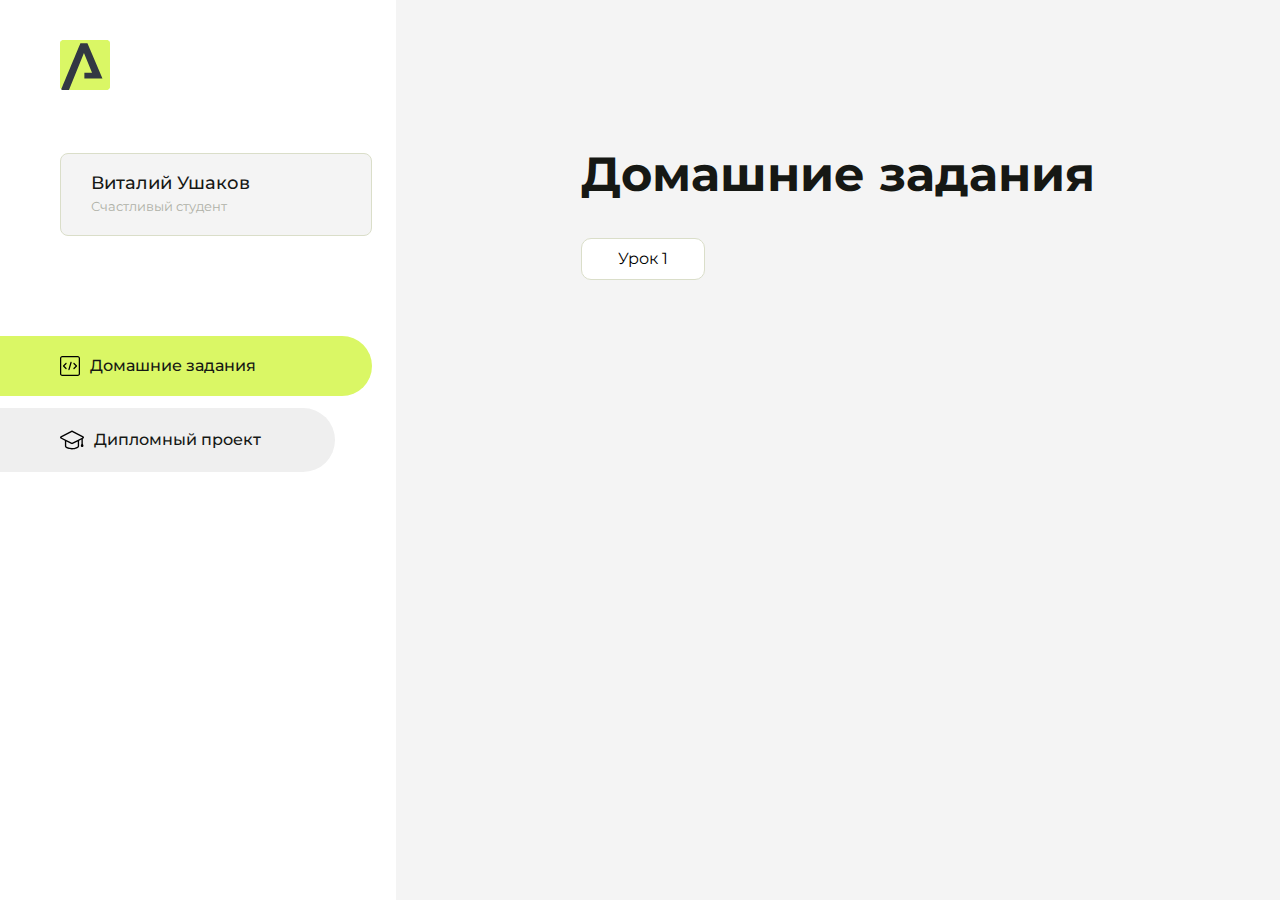
==== index.html @ 8405f56c "Add files via upload" ====
<!DOCTYPE html>
<html lang="en">
<head>
    <meta charset="UTF-8">
    <meta name="viewport" content="width=device-width, initial-scale=1.0">
    <title>Домашняя работа</title>
    <link rel="shortcut icon" href="src/logo.ico" type="image/x-icon">
    <link rel="preconnect" href="https://fonts.googleapis.com">
    <link rel="preconnect" href="https://fonts.gstatic.com" crossorigin>
    <link href="https://fonts.googleapis.com/css2?family=Montserrat:wght@400;500;700&family=Rubik:wght@500&display=swap"
          rel="stylesheet">
    <link rel="stylesheet" href="src/style.css">
</head>
<body id="body">
<div class="overlay" id="overlay"></div>
<div class="layout">
    <div class="burger" id="burger">
        <svg viewBox="0 0 24 24" fill="none" xmlns="http://www.w3.org/2000/svg">
            <g id="SVGRepo_bgCarrier" stroke-width="0"></g>
            <g id="SVGRepo_tracerCarrier" stroke-linecap="round" stroke-linejoin="round"></g>
            <g id="SVGRepo_iconCarrier">
                <path d="M4 18L20 18" stroke="#DAF765" stroke-width="2" stroke-linecap="round"></path>
                <path d="M4 12L20 12" stroke="#DAF765" stroke-width="2" stroke-linecap="round"></path>
                <path d="M4 6L20 6" stroke="#DAF765" stroke-width="2" stroke-linecap="round"></path>
            </g>
        </svg>
    </div>
    <aside class="sidebar" id="sidebar">
        <div class="sidebar__inner">
            <div class="logo">
                <svg width="50" height="50" viewBox="0 0 50 50" fill="none" xmlns="http://www.w3.org/2000/svg">
                    <g clip-path="url(#clip0_513_74730)">
                        <path d="M46.17 -0.257004H3.83C1.57281 -0.257004 -0.257 1.57281 -0.257 3.83V46.17C-0.257 48.4272 1.57281 50.257 3.83 50.257H46.17C48.4272 50.257 50.257 48.4272 50.257 46.17V3.83C50.257 1.57281 48.4272 -0.257004 46.17 -0.257004Z"
                              fill="#DAF765"/>
                        <path d="M24.375 38.4H42.461L27.441 3.1585H20.4355C20.4355 3.1585 6.7895 35.881 1.1945 49.294C2.015 50.0275 3.0945 50.257 3.6945 50.257H8.8445L23.954 13.07L32.0465 32.8285H24.375V38.4Z"
                              fill="#323843"/>
                    </g>
                    <defs>
                        <clipPath id="clip0_513_74730">
                            <rect width="50" height="50" fill="white"/>
                        </clipPath>
                    </defs>
                </svg>
            </div>
            <div class="sidebar__user">
                <div class="sidebar__name">Виталий Ушаков</div>
                <div class="sidebar__text">Счастливый студент</div>
            </div>
            <div class="sidebar__tabs">
                <div class="sidebar__item">
                    <button class="sidebar__button active" id="tasks">
                        <svg xmlns="http://www.w3.org/2000/svg" width="20" height="20" viewBox="0 0 20 20" fill="none">
                            <g clip-path="url(#clip0_704_74543)">
                                <path d="M17.7083 20H2.29167C1.0275 20 0 18.9725 0 17.7083V2.29167C0 1.0275 1.0275 0 2.29167 0H17.7083C18.9725 0 20 1.0275 20 2.29167V17.7083C20 18.9725 18.9725 20 17.7083 20ZM2.29167 1.25C1.7175 1.25 1.25 1.7175 1.25 2.29167V17.7083C1.25 18.2825 1.7175 18.75 2.29167 18.75H17.7083C18.2825 18.75 18.75 18.2825 18.75 17.7083V2.29167C18.75 1.7175 18.2825 1.25 17.7083 1.25H2.29167Z"
                                      fill="black"/>
                                <path d="M6.04167 13.125C5.88167 13.125 5.72167 13.0642 5.6 12.9417L3.1 10.4417C2.85583 10.1975 2.85583 9.80167 3.1 9.5575L5.6 7.0575C5.84417 6.81333 6.24 6.81333 6.48417 7.0575C6.72833 7.30167 6.72833 7.6975 6.48417 7.94167L4.42583 10L6.48417 12.0583C6.72833 12.3025 6.72833 12.6983 6.48417 12.9425C6.36167 13.0642 6.20167 13.125 6.04167 13.125Z"
                                      fill="black"/>
                                <path d="M8.95833 14.1667C8.9 14.1667 8.84 14.1583 8.78167 14.1417C8.45083 14.0442 8.26083 13.6967 8.35833 13.3658L10.4417 6.28251C10.5392 5.95084 10.8892 5.76417 11.2175 5.85917C11.5483 5.95667 11.7383 6.30417 11.6408 6.63501L9.5575 13.7183C9.47833 13.9908 9.22833 14.1667 8.95833 14.1667Z"
                                      fill="black"/>
                                <path d="M13.9583 13.125C13.7983 13.125 13.6383 13.0642 13.5167 12.9417C13.2725 12.6975 13.2725 12.3017 13.5167 12.0575L15.575 9.99916L13.5167 7.94083C13.2725 7.69666 13.2725 7.30083 13.5167 7.05666C13.7608 6.81249 14.1567 6.81249 14.4008 7.05666L16.9008 9.55666C17.145 9.80083 17.145 10.1967 16.9008 10.4408L14.4008 12.9408C14.2783 13.0642 14.1183 13.125 13.9583 13.125Z"
                                      fill="black"/>
                            </g>
                            <defs>
                                <clipPath id="clip0_704_74543">
                                    <rect width="20" height="20" fill="white"/>
                                </clipPath>
                            </defs>
                        </svg>
                        <span>Домашние задания</span></button>
                </div>
                <div class="sidebar__item">
                    <button class="sidebar__button" id="diplom">
                        <svg xmlns="http://www.w3.org/2000/svg" width="24" height="24" viewBox="0 0 24 24" fill="none">
                            <g clip-path="url(#clip0_704_74553)">
                                <path d="M23.2628 10.5971C23.7176 10.365 24 9.90375 24 9.39337C24 8.883 23.7176 8.42175 23.2628 8.18962L12.6135 2.75362C12.2291 2.55824 11.7705 2.55787 11.3854 2.75399L0.736875 8.19C0.282375 8.42175 0 8.883 0 9.39337C0 9.90375 0.282375 10.365 0.736875 10.5971L4.89038 12.7177V18.2074C4.89038 19.8154 8.412 21.393 12 21.393C15.5884 21.393 19.1096 19.815 19.1096 18.2074V12.7174L21.4609 11.517V15.8017L20.901 17.2305C20.7409 17.6389 20.7934 18.0994 21.0405 18.4616C21.2876 18.8246 21.6979 19.041 22.1366 19.041C22.5754 19.041 22.9852 18.8246 23.2324 18.462C23.4795 18.099 23.532 17.6385 23.3719 17.2301L22.8124 15.8021V10.827L23.2628 10.5971ZM17.7623 18.1721C17.6198 18.6375 15.3491 20.0419 12 20.0419C8.65088 20.0419 6.38025 18.6375 6.2415 18.2074V12.3037L6.23887 12.3019C6.23812 12.057 6.1065 11.8207 5.87325 11.7019L1.3515 9.39337L12 3.95737L22.6489 9.39337L12 14.8294L5.87325 11.7019C5.54063 11.5331 4.6695 11.6674 4.5 12C4.33012 12.3322 4.55813 12.5479 4.89038 12.7177L11.3857 16.0331C11.5781 16.1314 11.7889 16.1805 12 16.1805C12.2107 16.1805 12.4222 16.1314 12.6146 16.0331L17.7593 13.407L17.7623 18.1721Z"
                                      fill="black"/>
                            </g>
                            <defs>
                                <clipPath id="clip0_704_74553">
                                    <rect width="24" height="24" fill="white"/>
                                </clipPath>
                            </defs>
                        </svg>
                        <span>Дипломный проект</span></button>
                </div>
            </div>
        </div>

    </aside>
    <div class="content">
        <div class="container">
            <div class="content__block" id="tasksBlock">
                <div class="content__title">Домашние задания</div>
                <ul class="content__list">
                    <li class="content__list-item">
                        <a href="lesson1/index.html">Урок 1</a>
                    </li>
                </ul>
            </div>
            <div class="content__block hidden" id="diplomBlock">
                <div class="content__title">Дипломный проект</div>
                <div class="content__list-diplom">
                    <a href="ПАПКА-С-НОМЕРОМ-УРОКА">Ссылка на ДЗ</a>
                </div>
                <div class="content__decor">
                    <div class="content__decor-text">Давай проверим, чему ты научился!</div>
                    <div class="content__decor-img">
                        <img src="src/decor.png" alt="decor">
                    </div>
                </div>
            </div>
        </div>
    </div>
</div>
<script src="src/index.js"></script>
</body>
</html>
---- src/style.css ----
*{padding: 0;margin: 0;border: 0;}
*,*:before,*:after{-webkit-box-sizing: border-box;box-sizing: border-box;}
:focus,:active{outline: none;}
a:focus,a:active{outline: none;}
nav,footer,header,aside{display: block;}
html,body{
    height:100%;width:100%;
    font-size:100%;line-height:1;-ms-text-size-adjust:100%;-moz-text-size-adjust:100%;-webkit-text-size-adjust:100%;}
input,button,textarea{font-family:inherit;}
input::-ms-clear{display: none;}
button{cursor: pointer;}
button::-moz-focus-inner{padding:0;border:0;}
a,a:visited{text-decoration: none;}
a:hover{text-decoration: none;}
ul li{list-style: none;}
img{vertical-align: top;}
h1,h2,h3,h4,h5,h6{font-size:inherit;font-weight: inherit;}
a{color:inherit;}



body {
    font-family: "Montserrat",SansSerif;
    color: black;
}

body.overflow {
    overflow: hidden;
}



.layout {
    display: -webkit-box;
    display: -ms-flexbox;
    display: flex;
    min-height: 100vh;
}

.sidebar {
    padding: 40px 24px 40px 0;
    -ms-flex-negative: 0;
    flex-shrink: 0;
    background-color: white;
}



.content {
    -webkit-box-flex: 1;
    -ms-flex-positive: 1;
    flex-grow: 1;
    background-color: #F4F4F4;
}

.container {
    display: -webkit-box;
    display: -ms-flexbox;
    display: flex;
    -webkit-box-orient: vertical;
    -webkit-box-direction: normal;
    -ms-flex-direction: column;
    flex-direction: column;
    -webkit-box-pack: center;
    -ms-flex-pack: center;
    justify-content: center;
    -webkit-box-align: center;
    -ms-flex-align: center;
    align-items: center;
    padding: 150px 60px 80px 60px;
}


.logo {
    margin-left: 60px;
    margin-bottom: 60px;
}

.sidebar__user {
    background-color: #F4F4F4;
    padding: 20px 30px;
    margin-left: 60px;
    margin-bottom: 100px;
    border-radius: 8px;
    border: 1px solid #DADEC9;
}

.sidebar__name {
    color:#161814;
    font-size: 18px;
    font-weight: 500;
    margin-bottom: 6px;
}

.sidebar__text {
    color: #AFB1A7;
    font-size: 13px;
    font-weight: 400;
    line-height: 130%; /* 16.9px */
}

.sidebar__item {
    width: 372px;
}

.sidebar__button {
    display: -webkit-box;
    display: -ms-flexbox;
    display: flex;
    -webkit-box-align: center;
    -ms-flex-align: center;
    align-items: center;
    gap: 10px;
    padding: 20px 60px;
    margin-bottom: 12px;
    border-radius: 0px 100px 100px 0px;
    -webkit-transition: all .5s;
    -o-transition: all .5s;
    transition: all .5s;
    cursor: pointer;
    width: 90%;
    color:#161814;
    font-size: 16px;
    font-weight: 500;
}

.sidebar__button.active , .sidebar__button:hover {
    width: 100%;
    background-color: #DAF765;
}


.content__title {
    color: #161814;
    font-size: 48px;
    font-weight: 700;
    margin-bottom: 40px;
}

.content__list {
    display: -webkit-box;
    display: -ms-flexbox;
    display: flex;
    -webkit-box-align: center;
    -ms-flex-align: center;
    align-items: center;
    -ms-flex-wrap: wrap;
    flex-wrap: wrap;
    gap: 20px;
}



.content__list-item  {
    cursor: pointer;
    padding: 12px 18px;
    background-color: #fff;
    border-radius: 10px;
    border: 1px solid #DADEC9;
    -webkit-transition: all .3s;
    -o-transition: all .3s;
    transition: all .3s;
}

.content__list-item:hover,.content__list-diplom:hover {
    background-color: #AFB1A7;
}

li a {
    padding: 12px 18px;

}


.content__list-diplom {
    -webkit-transition: all .3s;
    -o-transition: all .3s;
    transition: all .3s;
    display: inline-block;
    padding: 12px 18px;
    background-color: #fff;
    border-radius: 10px;
    border: 1px solid #DADEC9;
}

.content__decor {
    display: -webkit-box;
    display: -ms-flexbox;
    display: flex;
    -webkit-box-align: center;
    -ms-flex-align: center;
    align-items: center;
}

.content__decor-text {
    color:#BEDD44;
    font-size: 36px;
    font-weight: 700;
    line-height: 110%; /* 39.6px */
}

.content__block {
    max-width: 1200px;
}

.content__block.hidden {
    display: none;
}

.content__decor-img img{
    width: 100%;
}

.burger {
    display: none;
    padding: 5px;
    position: fixed;
    top: 3%;
    right: 7%;
    width: 40px;
    height: 40px;
    background-color: #161814;
    border-radius: 50%;
    z-index: 10;
    border: 1px solid #DAF765;
}

@media (max-width: 768px) {
    .burger {
        display: block;
    }

    .sidebar {
        -webkit-transition: all .3s;
        -o-transition: all .3s;
        transition: all .3s;
        -webkit-transform: translateX(-100%);
        -ms-transform: translateX(-100%);
        transform: translateX(-100%);
        position: fixed;
        top: 0;
        left: 0;
        bottom: 0;
        z-index: 5;
    }

    .sidebar.show {
        -webkit-transform: translateX(0%);
        -ms-transform: translateX(0%);
        transform: translateX(0%);
    }

    .overlay {
        opacity: 0;
        pointer-events: none;
        -webkit-transition: all .3s;
        -o-transition: all .3s;
        transition: all .3s;
        position: absolute;
        top: 0;
        right: 0;
        left: 0;
        bottom: 0;
        z-index: 3;
        background-color: #000000e0;
    }

    .overlay.show {
        opacity: 1;
        pointer-events: all;
    }

    .container {
        padding: 40px 20px;
        min-height: 100%;
    }

    .content__decor {
        margin-top: 20px;
        -webkit-box-orient: vertical;
        -webkit-box-direction: normal;
        -ms-flex-direction: column;
        flex-direction: column;
    }
}

@media (max-width: 400px) {
    .sidebar__user {
        margin-left: 0;
    }
}
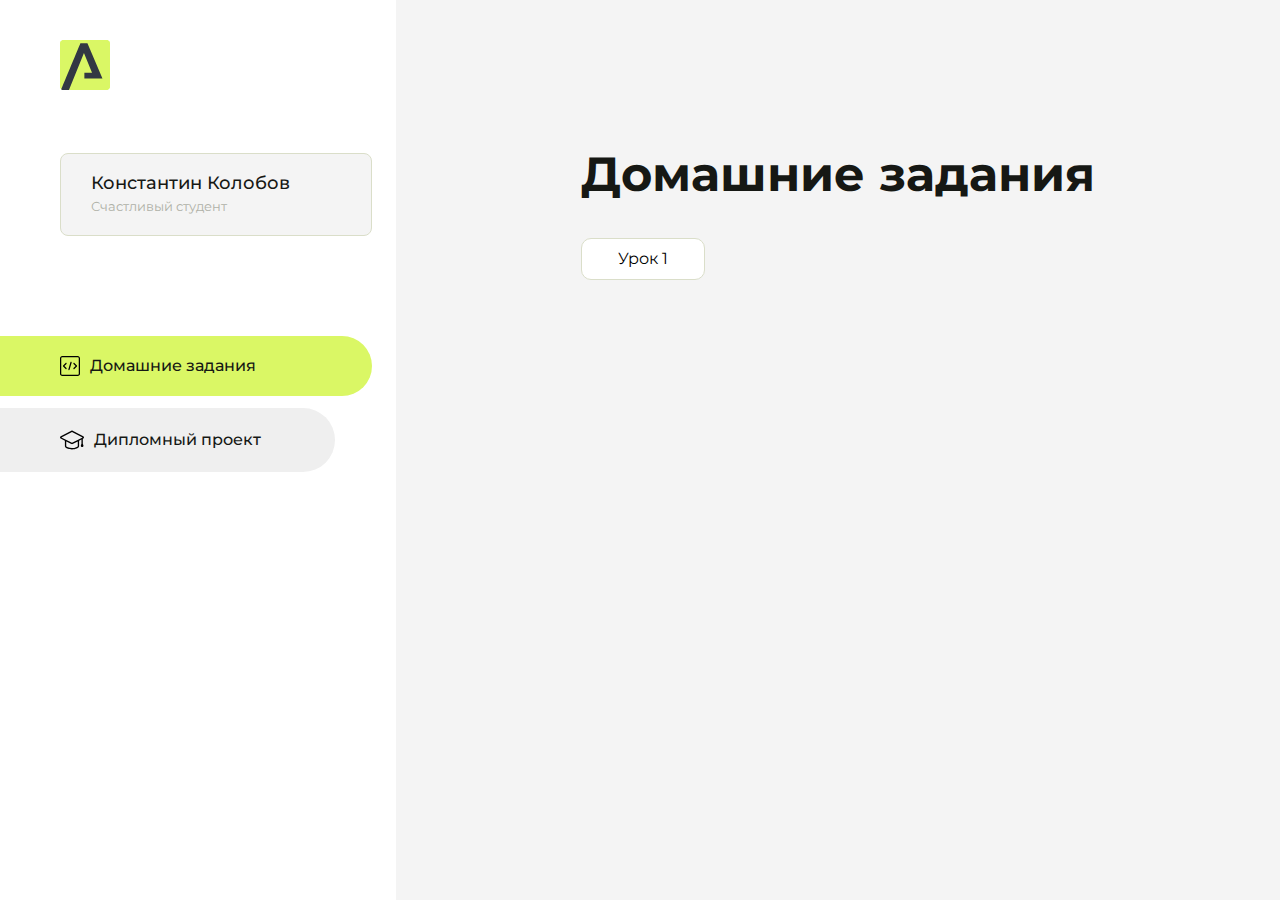
==== commit f1e18800: "Update index.html" ====
--- a/index.html
+++ b/index.html
@@ -43,7 +43,7 @@
                 </svg>
             </div>
             <div class="sidebar__user">
-                <div class="sidebar__name">Виталий Ушаков</div>
+                <div class="sidebar__name">Константин Колобов</div>
                 <div class="sidebar__text">Счастливый студент</div>
             </div>
             <div class="sidebar__tabs">
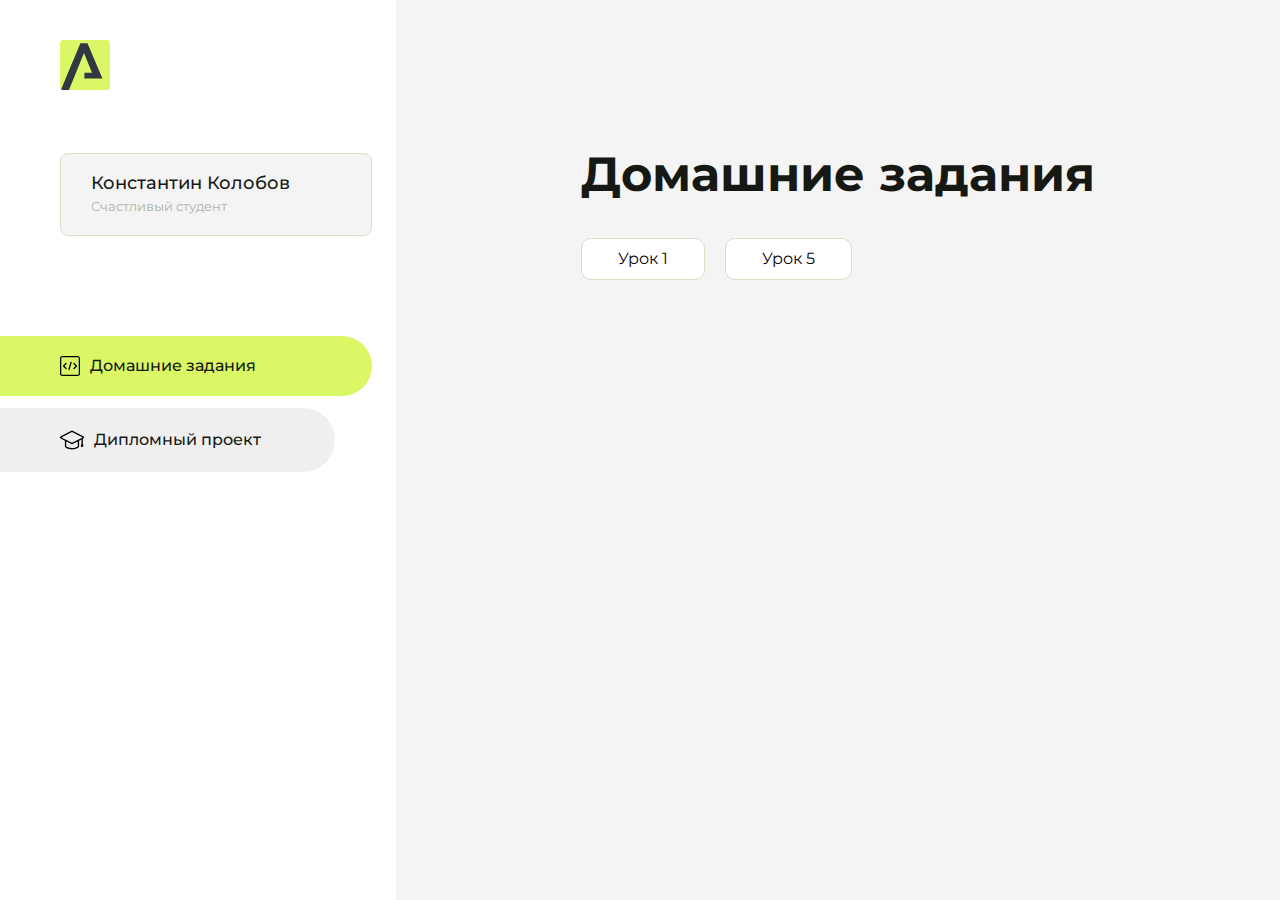
==== commit 3e4c1afe: "Update index.html" ====
--- a/index.html
+++ b/index.html
@@ -95,6 +95,9 @@
                     <li class="content__list-item">
                         <a href="lesson1/index.html">Урок 1</a>
                     </li>
+                                        <li class="content__list-item">
+                        <a href="intro-5/index.html">Урок 5</a>
+                    </li>
                 </ul>
             </div>
             <div class="content__block hidden" id="diplomBlock">
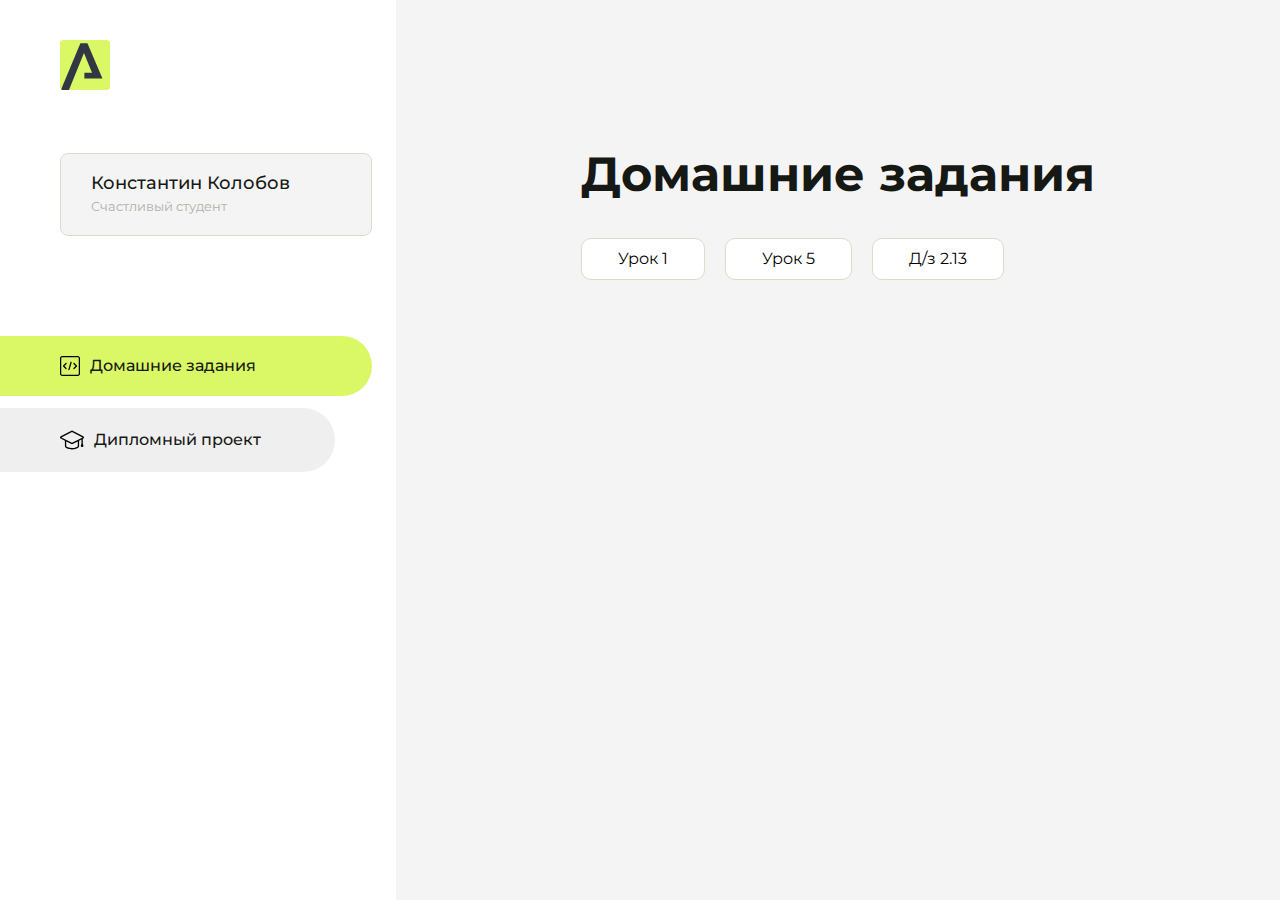
==== commit 669a9930: "Update index.html" ====
--- a/index.html
+++ b/index.html
@@ -93,10 +93,13 @@
                 <div class="content__title">Домашние задания</div>
                 <ul class="content__list">
                     <li class="content__list-item">
-                        <a href="lesson1/index.html">Урок 1</a>
+                        <a href="intro-1/index.html">Урок 1</a>
                     </li>
                                         <li class="content__list-item">
                         <a href="intro-5/index.html">Урок 5</a>
+                    </li>
+                                                            <li class="content__list-item">
+                        <a href="html-1/index.html">Д/з 2.13</a>
                     </li>
                 </ul>
             </div>
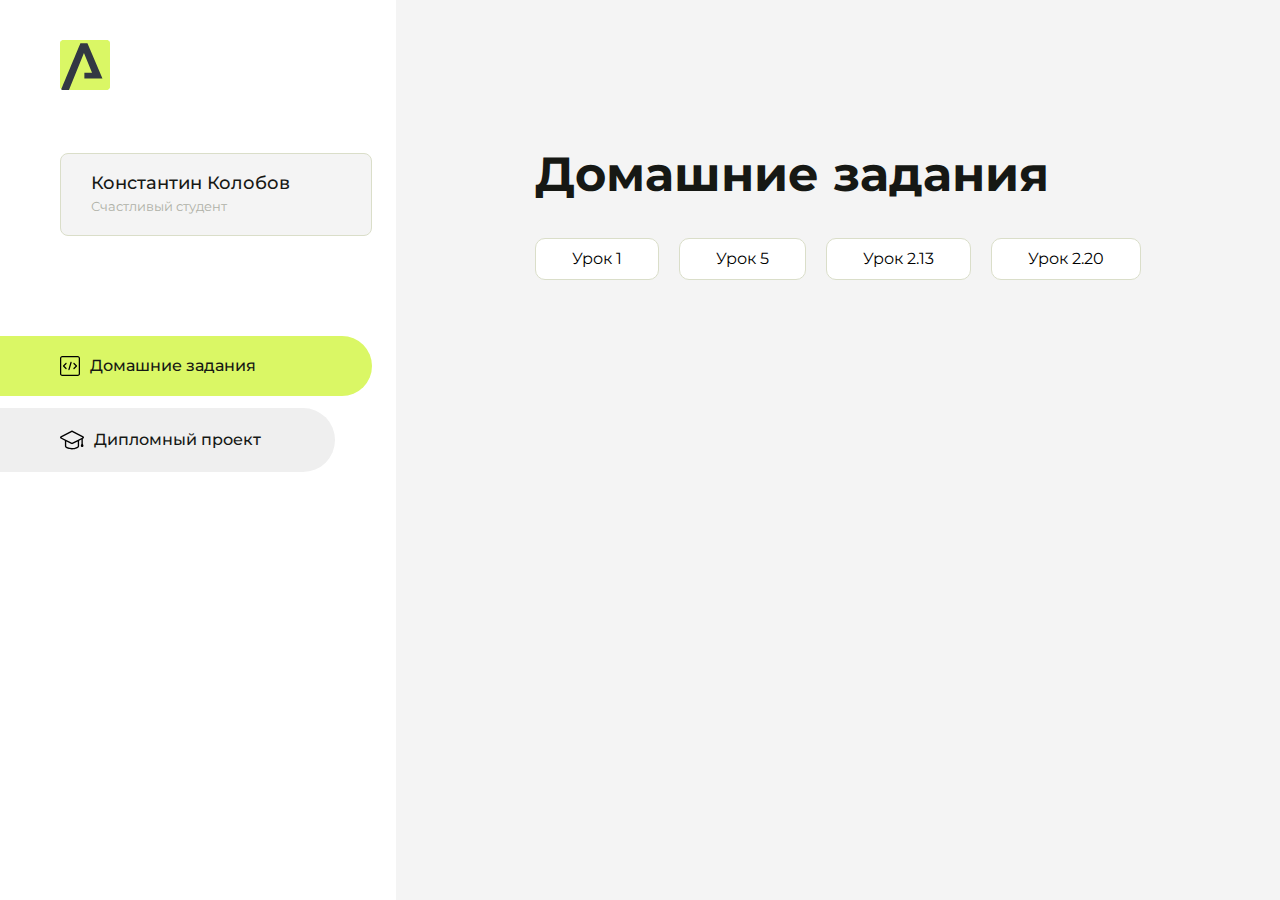
==== commit 3c6dfd80: "Update index.html" ====
--- a/index.html
+++ b/index.html
@@ -99,7 +99,10 @@
                         <a href="intro-5/index.html">Урок 5</a>
                     </li>
                                                             <li class="content__list-item">
-                        <a href="html-1/index.html">Д/з 2.13</a>
+                        <a href="html-1/index.html">Урок 2.13</a>
+                    </li>
+                                                                                <li class="content__list-item">
+                        <a href="html-20/index.html">Урок 2.20</a>
                     </li>
                 </ul>
             </div>
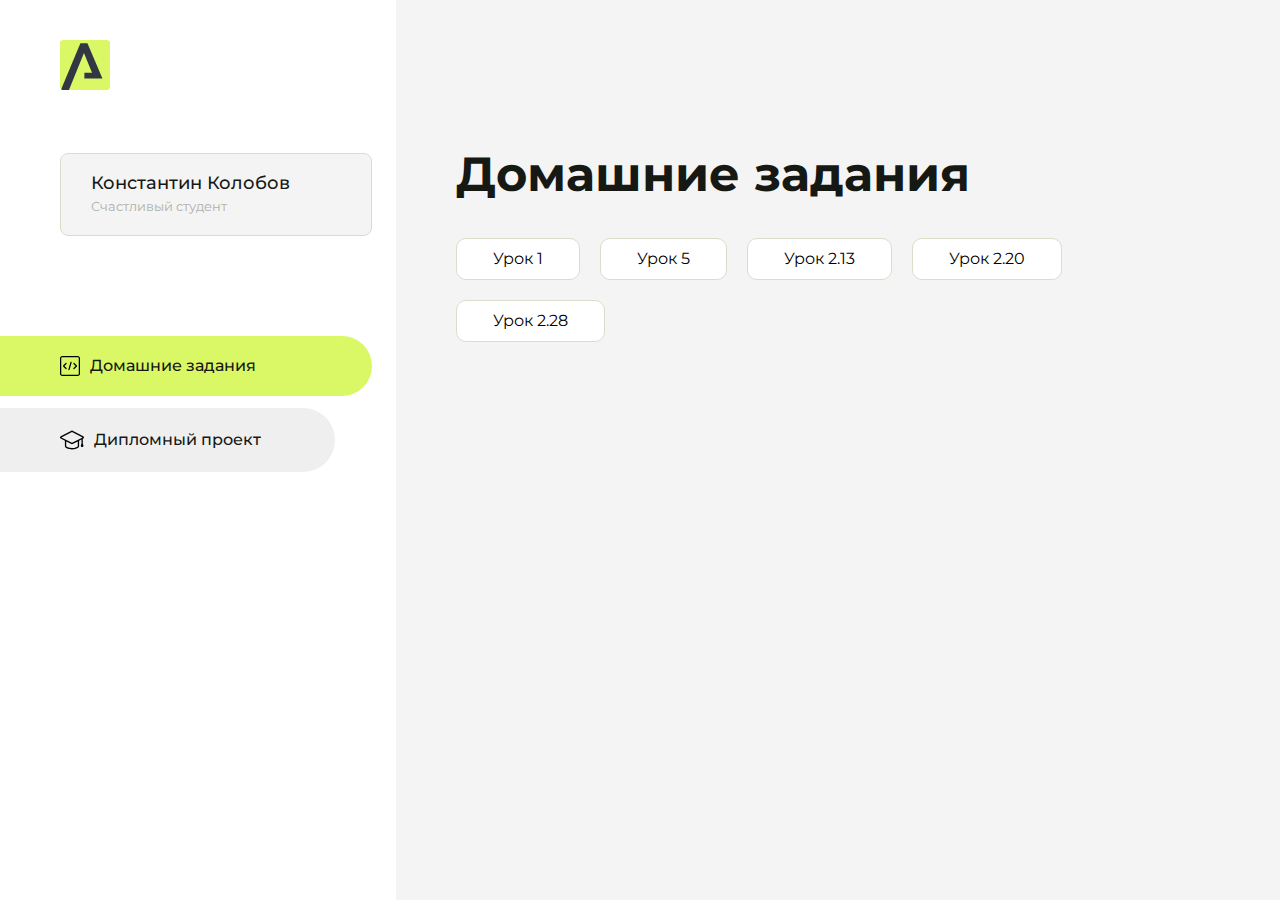
==== commit 87146fd0: "Update index.html" ====
--- a/index.html
+++ b/index.html
@@ -104,6 +104,9 @@
                                                                                 <li class="content__list-item">
                         <a href="html-20/index.html">Урок 2.20</a>
                     </li>
+                    <li class="content__list-item">
+                        <a href="html-20/index.html">Урок 2.28</a>
+                    </li>
                 </ul>
             </div>
             <div class="content__block hidden" id="diplomBlock">
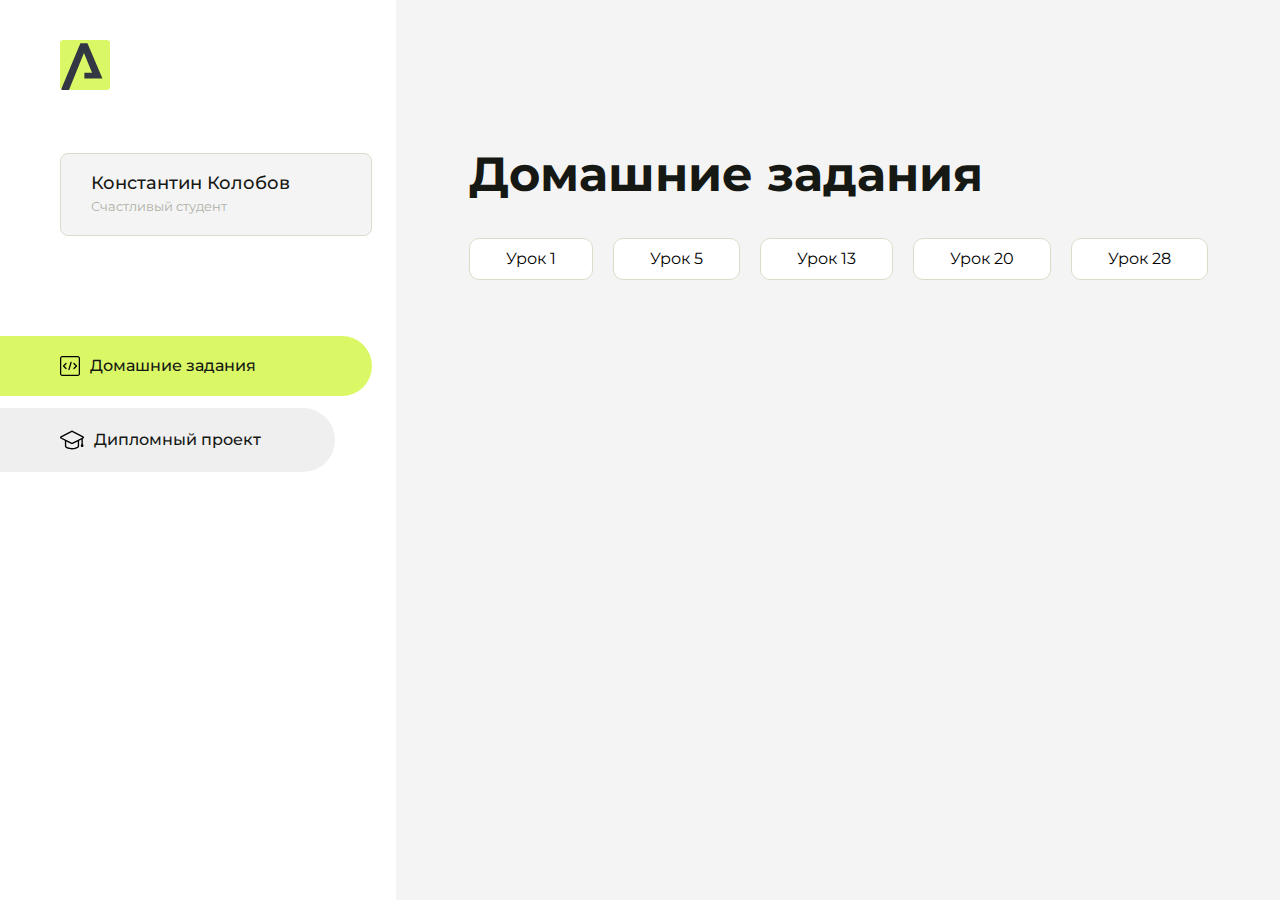
==== commit 021f42ec: "Update index.html" ====
--- a/index.html
+++ b/index.html
@@ -98,14 +98,14 @@
                                         <li class="content__list-item">
                         <a href="intro-5/index.html">Урок 5</a>
                     </li>
-                                                            <li class="content__list-item">
-                        <a href="html-1/index.html">Урок 2.13</a>
+                        <li class="content__list-item">
+                        <a href="html-1/index.html">Урок 13</a>
                     </li>
-                                                                                <li class="content__list-item">
-                        <a href="html-20/index.html">Урок 2.20</a>
+                      <li class="content__list-item">
+                        <a href="html-20/index.html">Урок 20</a>
                     </li>
                     <li class="content__list-item">
-                        <a href="html-20/index.html">Урок 2.28</a>
+                        <a href="html-28/index.html">Урок 28</a>
                     </li>
                 </ul>
             </div>
